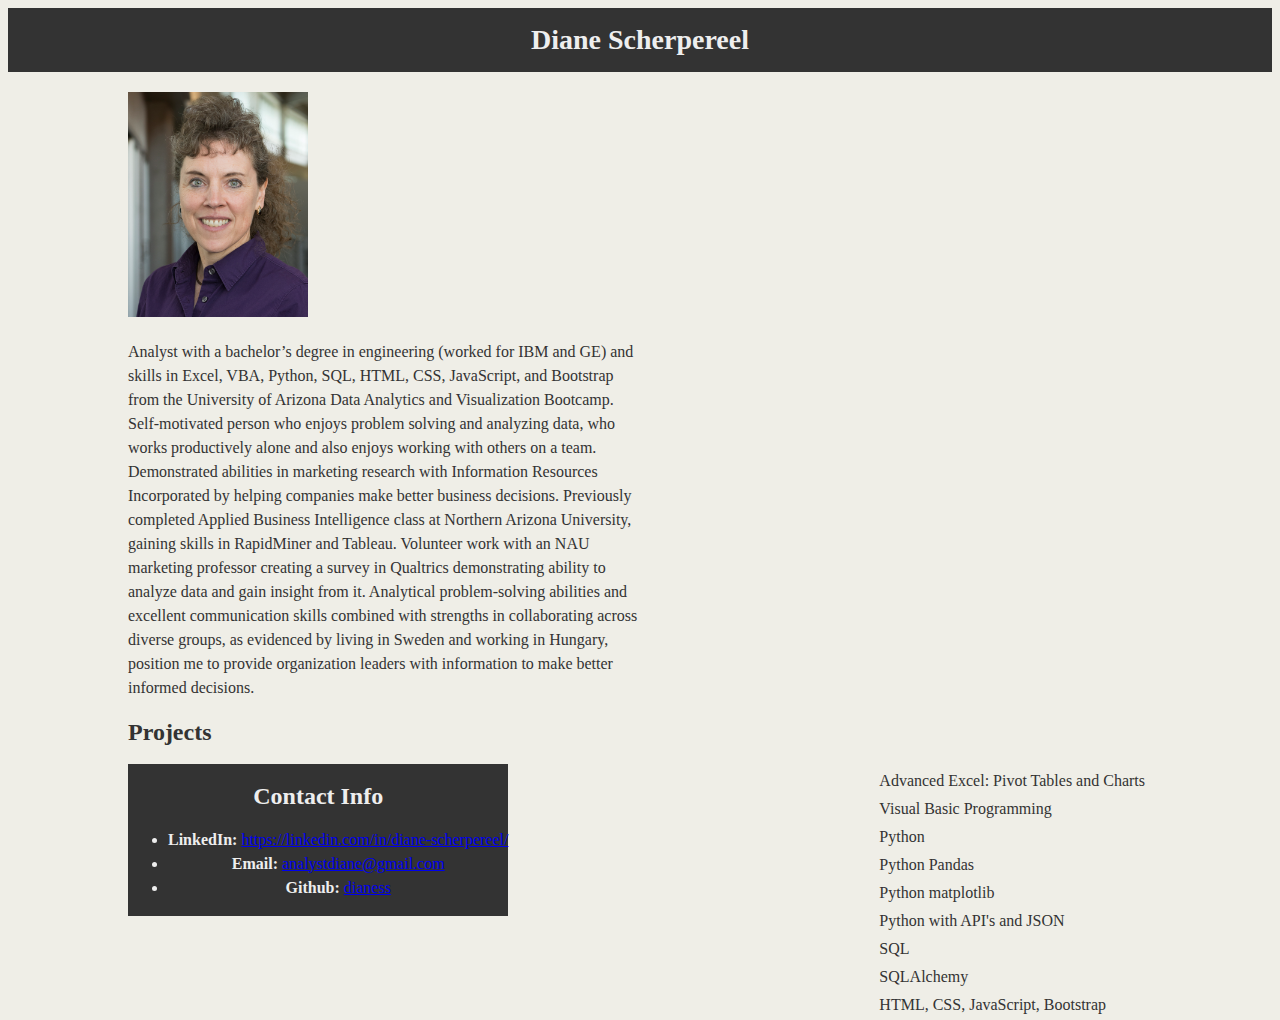
==== index.html @ 14bab39c "footer" ====
<!DOCTYPE html>
<html lang="en-us">
<head>
  <meta charset="UTF-8">
  <title>Diane Scherpereel's Bio</title>
  <link rel="stylesheet" type="text/css" href="style.css">
</head>

<body>
    <header>
        <h1>Diane Scherpereel</h1>
    </header>

  <main class="container">
    <section id="main-bio">
      <section id="figure">
           <!-- <h2 id="bio-name">Diane Scherpereel</h2> -->
        <img src="Diane-Scherpereel_photo.jpg" width="180" alt="Diane Scherpereel">
      </section>
      <p></p>
      <th>Analyst with a bachelor’s degree in engineering (worked for IBM and GE) and skills in 
        Excel, VBA, Python, SQL, HTML, CSS, JavaScript, and Bootstrap from the University of Arizona 
        Data Analytics and Visualization Bootcamp. Self-motivated person who enjoys problem solving 
        and analyzing data, who works productively alone and also enjoys working with others on a team. 
        Demonstrated abilities in marketing research with Information Resources Incorporated by helping 
        companies make better business decisions. Previously completed Applied Business Intelligence 
        class at Northern Arizona University, gaining skills in RapidMiner and Tableau. 
        Volunteer work with an NAU marketing professor creating a survey in Qualtrics demonstrating 
        ability to analyze data and gain insight from it. Analytical problem-solving abilities 
        and excellent communication skills combined with strengths in collaborating across diverse 
        groups, as evidenced by living in Sweden and working in Hungary, position me to provide 
        organization leaders with information to make better informed decisions.</th>
      <p></p>
    </section>

    <table id="table">
        <tr id="table">
          <h2>Projects</h2>
        </tr>
        <tr>
          <td>Advanced Excel: Pivot Tables and Charts</td>
        </tr>
        <tr>
          <td>Visual Basic Programming</td>
        </tr>
        <tr>
          <td>Python</td>
          <td></td>
        </tr>
        <tr>
          <td>Python Pandas</td>
          <td></td>
        </tr>
        <tr>
          <td>Python matplotlib</td>
          <td></td>
        </tr>
        <tr>
          <td>Python with API's and JSON</td>
          <td></td>
        </tr>
        <tr>
          <td>SQL</td>
          <td></td>
        </tr>
        <tr>
          <td>SQLAlchemy</td>
          <td></td>
        </tr>
        <tr>
          <td>HTML, CSS, JavaScript, Bootstrap</td>
          <td></td>
        </tr>
        
      </table>

    <footer id="contact-info">  <!-- id="contact-info">-->
        <h2>Contact Info</h2>
        <ul>
            <li><strong>LinkedIn:</strong> <a href="#">https://linkedin.com/in/diane-scherpereel/</a></li>
            <li><strong>Email:</strong> <a href="#">analystdiane@gmail.com</a></li>
            <li><strong>Github:</strong> <a href="#">dianess</a></li>
          </ul>
    </footer>
     <!-- <aside id="contact-info">
        <h2>Contact Info</h2>
        <ul>
          <li><strong>LinkedIn:</strong> <a href="#">https://linkedin.com/in/diane-scherpereel/</a></li>
          <li><strong>Email:</strong> <a href="#">analystdiane@gmail.com</a></li>
          <li><strong>Github:</strong> <a href="#">dianess</a></li>
        </ul>
    </aside> -->
  </main>

  

</body>

</html>
---- style.css ----
h1 {
  color: rgb(66, 0, 128);
}
/*
 First External CSS Stylesheet
 */

/* Styling for HTML elements */
body {
    padding: 20;
    margin: 20;
    font-family: Georgia, "Times New Roman", Times, serif;
    font-size: 16px;
    line-height: 150%;
    color: #333;
    background: #efeee7;
  }
  
  header {
    background: #333;
  }
  
  h1 {
    padding: 20px 0;
    margin: 0;
    margin-bottom: 20px;
    font-size: 28px;
    color: #eee;
    text-align: center;
  }
  
  h2 {
    font-size: 24px;
  }
  
  /* a {
    color: #d21034;
  }
  */
  /* Selecting elements by class */
  .container {
    width: 1024px;
    margin: 0 auto;
  }
  
  /* Selecting elements by ID */
  
  #bio-image {
    float: left;
  }
  
  #figure {
    position: relative;
  }
  
  #bio-name {
    position: absolute;
    color: rgb(66, 0, 128);
    top: 250px;
    left: 20px;
  }
  
  #main-bio {
    width: 50%;
  }
  
  #contact-info {
    list-style: none;
    padding: 10 px;  
    float: left;
    bottom: 20 px;
    background: #333;
    font-size: 16px;
    color: #eee;
    text-align: center;
  }
  
  #bio-image {
    width: 200px;
    height: 200px;
    margin-right: 20px;
  }

  #table {
      float: right
  }

  #footer {

    background: #333;
    font-size: 28px;
    color: #eee;
    text-align: center;
  }

/* #big-font {
  font-size: 40px;
}

#bold-font {
  font-weight: bold;
}

.back-black {
  background-color: #000;
}

.small-font {
  font-size: 10px;
} */
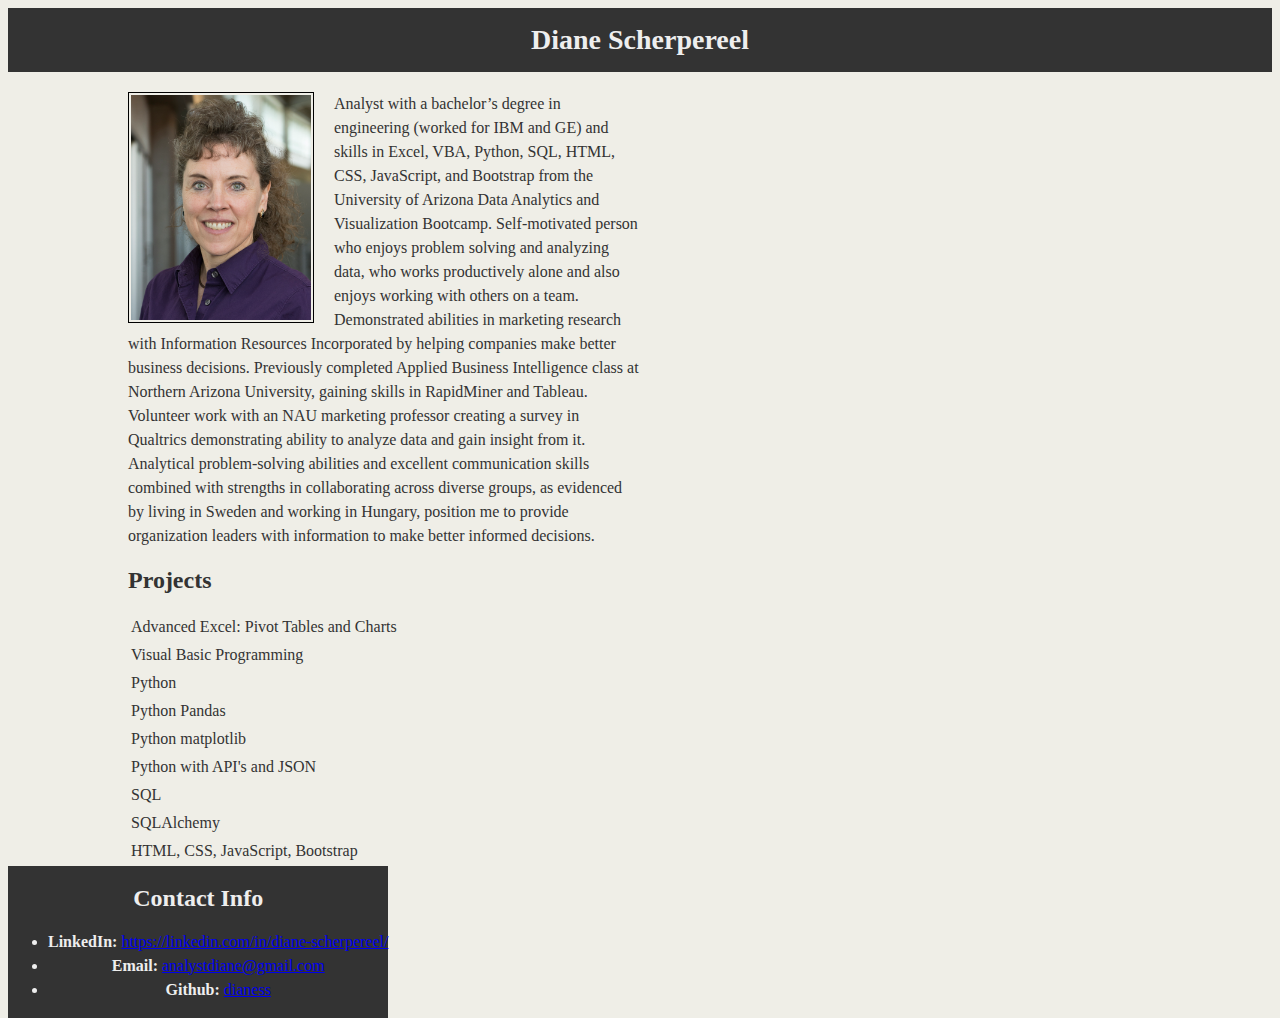
==== commit 1a57a13f: "text flowing around img" ====
--- a/index.html
+++ b/index.html
@@ -7,15 +7,16 @@
 </head>
 
 <body>
-    <header>
-        <h1>Diane Scherpereel</h1>
-    </header>
+  <header>
+    <h1>Diane Scherpereel</h1>
+  </header>
 
+  <div>
   <main class="container">
     <section id="main-bio">
       <section id="figure">
            <!-- <h2 id="bio-name">Diane Scherpereel</h2> -->
-        <img src="Diane-Scherpereel_photo.jpg" width="180" alt="Diane Scherpereel">
+        <img src="Diane-Scherpereel_photo.jpg" width="180" style = "float:left; margin-right: 20px; border: solid black 1px; padding: 2px;" alt="Diane Scherpereel">
       </section>
       <p></p>
       <th>Analyst with a bachelor’s degree in engineering (worked for IBM and GE) and skills in 
@@ -31,48 +32,40 @@
         groups, as evidenced by living in Sweden and working in Hungary, position me to provide 
         organization leaders with information to make better informed decisions.</th>
       <p></p>
-    </section>
-
-    <table id="table">
-        <tr id="table">
-          <h2>Projects</h2>
-        </tr>
-        <tr>
-          <td>Advanced Excel: Pivot Tables and Charts</td>
-        </tr>
+          
+      <table id="table">
+        <h2>Projects</h2>
+          <tr>
+            <td>Advanced Excel: Pivot Tables and Charts</td>
+          </tr>
         <tr>
           <td>Visual Basic Programming</td>
         </tr>
         <tr>
           <td>Python</td>
-          <td></td>
         </tr>
         <tr>
           <td>Python Pandas</td>
-          <td></td>
         </tr>
         <tr>
           <td>Python matplotlib</td>
-          <td></td>
         </tr>
         <tr>
           <td>Python with API's and JSON</td>
-          <td></td>
         </tr>
         <tr>
           <td>SQL</td>
-          <td></td>
         </tr>
         <tr>
           <td>SQLAlchemy</td>
-          <td></td>
         </tr>
         <tr>
           <td>HTML, CSS, JavaScript, Bootstrap</td>
-          <td></td>
         </tr>
-        
       </table>
+    </section>
+  </main> 
+  </div>
 
     <footer id="contact-info">  <!-- id="contact-info">-->
         <h2>Contact Info</h2>
@@ -90,9 +83,6 @@
           <li><strong>Github:</strong> <a href="#">dianess</a></li>
         </ul>
     </aside> -->
-  </main>
-
-  
 
 </body>
 
--- a/style.css
+++ b/style.css
@@ -47,6 +47,9 @@
   
   #bio-image {
     float: left;
+    width: 200px;
+    height: 200px;
+    margin-right: 20px;
   }
   
   #figure {
@@ -65,32 +68,18 @@
   }
   
   #contact-info {
-    list-style: none;
-    padding: 10 px;  
+    list-style-type: none;
+    margin-right: 20 px;  
     float: left;
-    bottom: 20 px;
+    padding: 20 px;
     background: #333;
     font-size: 16px;
     color: #eee;
     text-align: center;
   }
-  
-  #bio-image {
-    width: 200px;
-    height: 200px;
-    margin-right: 20px;
-  }
 
   #table {
-      float: right
-  }
-
-  #footer {
-
-    background: #333;
-    font-size: 28px;
-    color: #eee;
-    text-align: center;
+    top: 10 px;
   }
 
 /* #big-font {
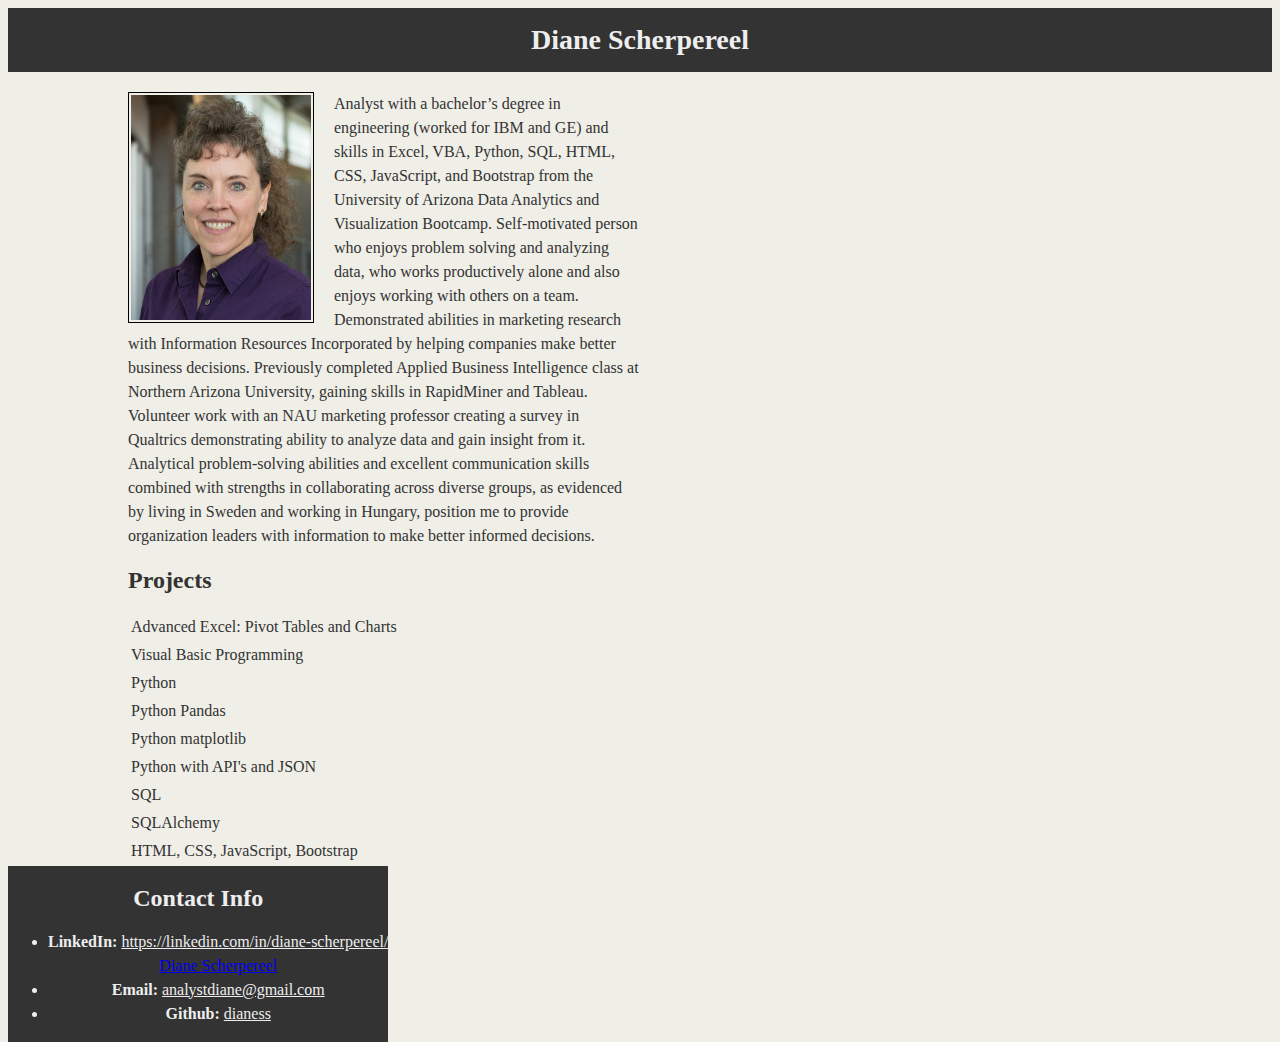
==== commit 3383f829: "add LinkedIn badge" ====
--- a/index.html
+++ b/index.html
@@ -71,6 +71,8 @@
         <h2>Contact Info</h2>
         <ul>
             <li><strong>LinkedIn:</strong> <a href="#">https://linkedin.com/in/diane-scherpereel/</a></li>
+            <script type="text/javascript" src="https://platform.linkedin.com/badges/js/profile.js" async defer></script>
+            <div class="LI-profile-badge"  data-version="v1" data-size="medium" data-locale="en_US" data-type="horizontal" data-theme="dark" data-vanity="diane-scherpereel"><a class="LI-simple-link" href='https://www.linkedin.com/in/diane-scherpereel?trk=profile-badge'>Diane Scherpereel</a></div>
             <li><strong>Email:</strong> <a href="#">analystdiane@gmail.com</a></li>
             <li><strong>Github:</strong> <a href="#">dianess</a></li>
           </ul>
--- a/style.css
+++ b/style.css
@@ -82,6 +82,9 @@
     top: 10 px;
   }
 
+  ul li a {
+    color: #eee;
+  }
 /* #big-font {
   font-size: 40px;
 }
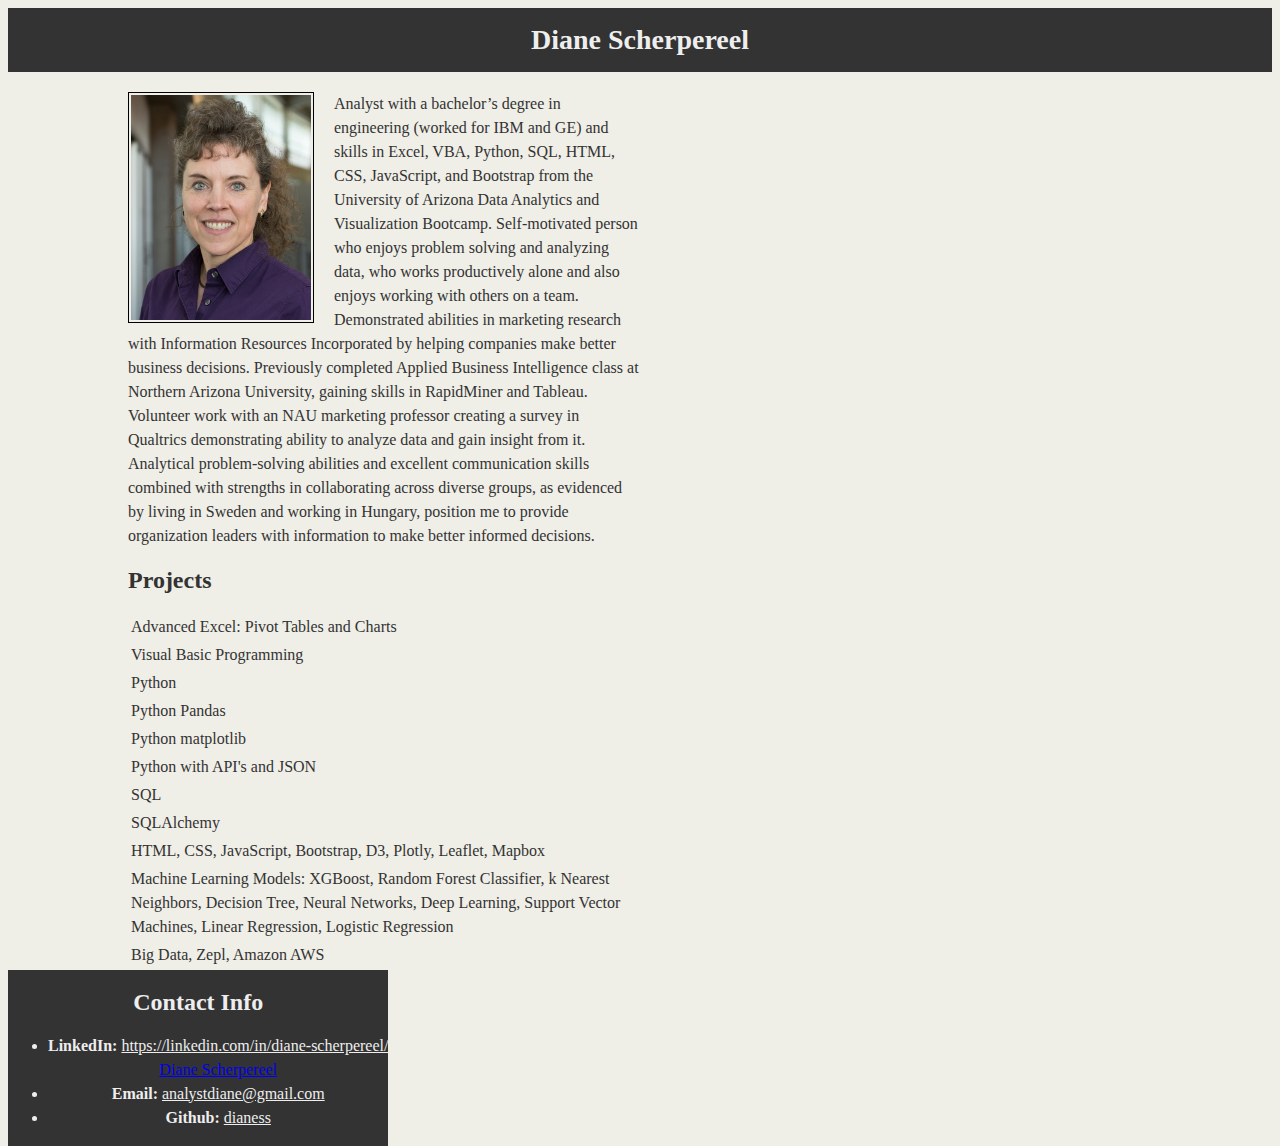
==== commit bb130d88: "add newer skills" ====
--- a/index.html
+++ b/index.html
@@ -60,7 +60,13 @@
           <td>SQLAlchemy</td>
         </tr>
         <tr>
-          <td>HTML, CSS, JavaScript, Bootstrap</td>
+          <td>HTML, CSS, JavaScript, Bootstrap, D3, Plotly, Leaflet, Mapbox</td>
+        </tr>
+        <tr>
+          <td>Machine Learning Models: XGBoost, Random Forest Classifier, k Nearest Neighbors, Decision Tree, Neural Networks, Deep Learning, Support Vector Machines, Linear Regression, Logistic Regression</td>
+        </tr>
+        <tr>
+          <td>Big Data, Zepl, Amazon AWS</td>
         </tr>
       </table>
     </section>
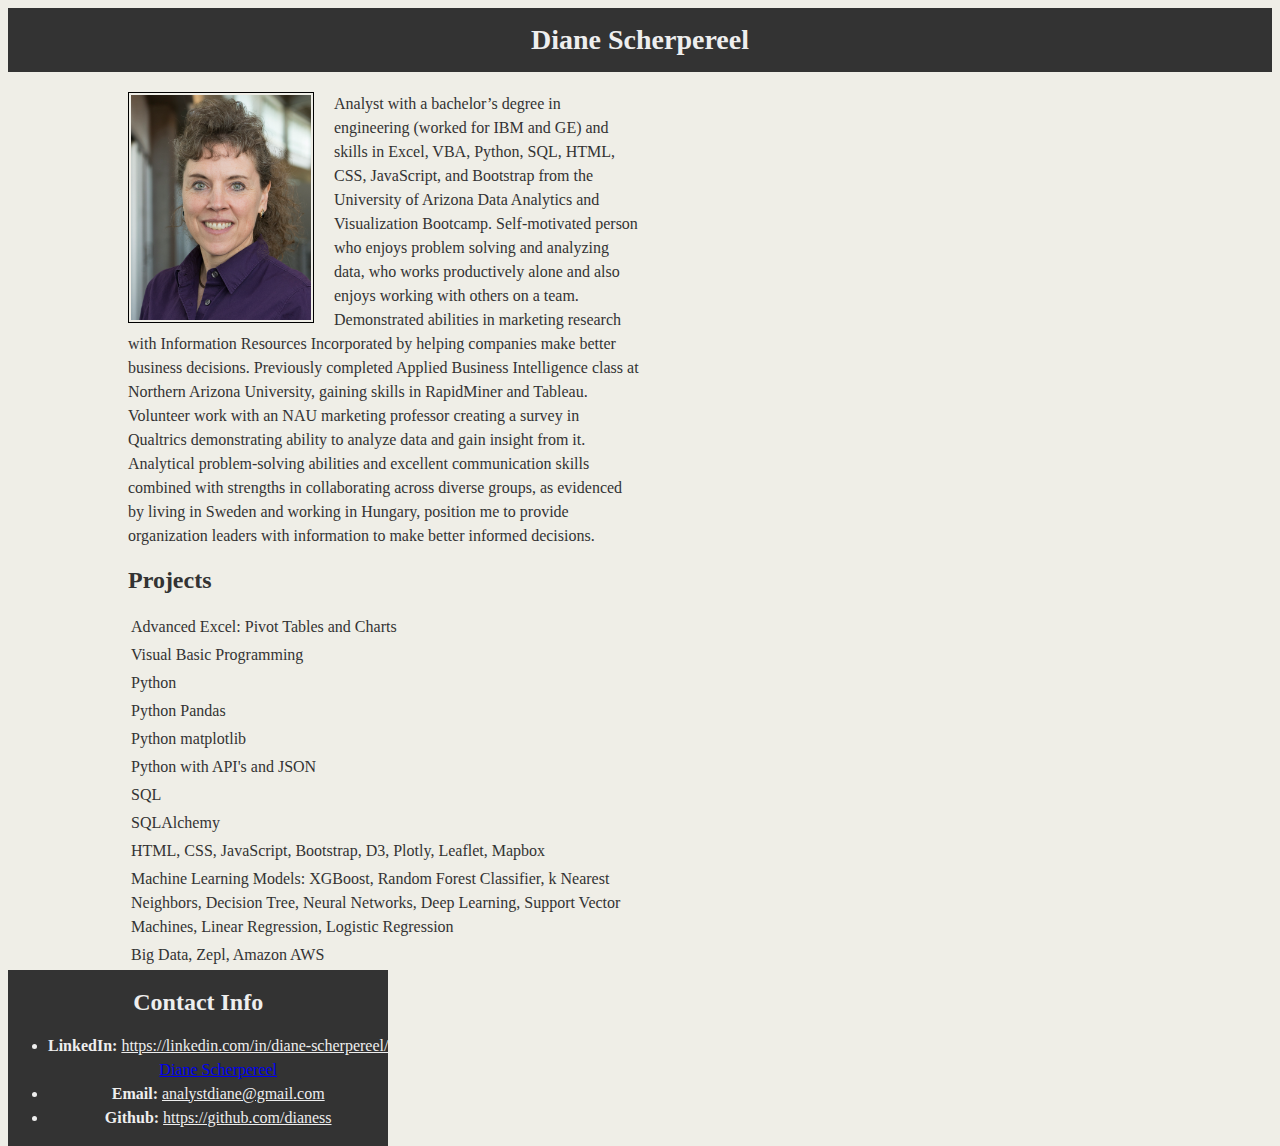
==== commit bed102c1: "update github link" ====
--- a/index.html
+++ b/index.html
@@ -80,7 +80,7 @@
             <script type="text/javascript" src="https://platform.linkedin.com/badges/js/profile.js" async defer></script>
             <div class="LI-profile-badge"  data-version="v1" data-size="medium" data-locale="en_US" data-type="horizontal" data-theme="dark" data-vanity="diane-scherpereel"><a class="LI-simple-link" href='https://www.linkedin.com/in/diane-scherpereel?trk=profile-badge'>Diane Scherpereel</a></div>
             <li><strong>Email:</strong> <a href="#">analystdiane@gmail.com</a></li>
-            <li><strong>Github:</strong> <a href="#">dianess</a></li>
+            <li><strong>Github:</strong> <a href="#">https://github.com/dianess</a></li>
           </ul>
     </footer>
      <!-- <aside id="contact-info">
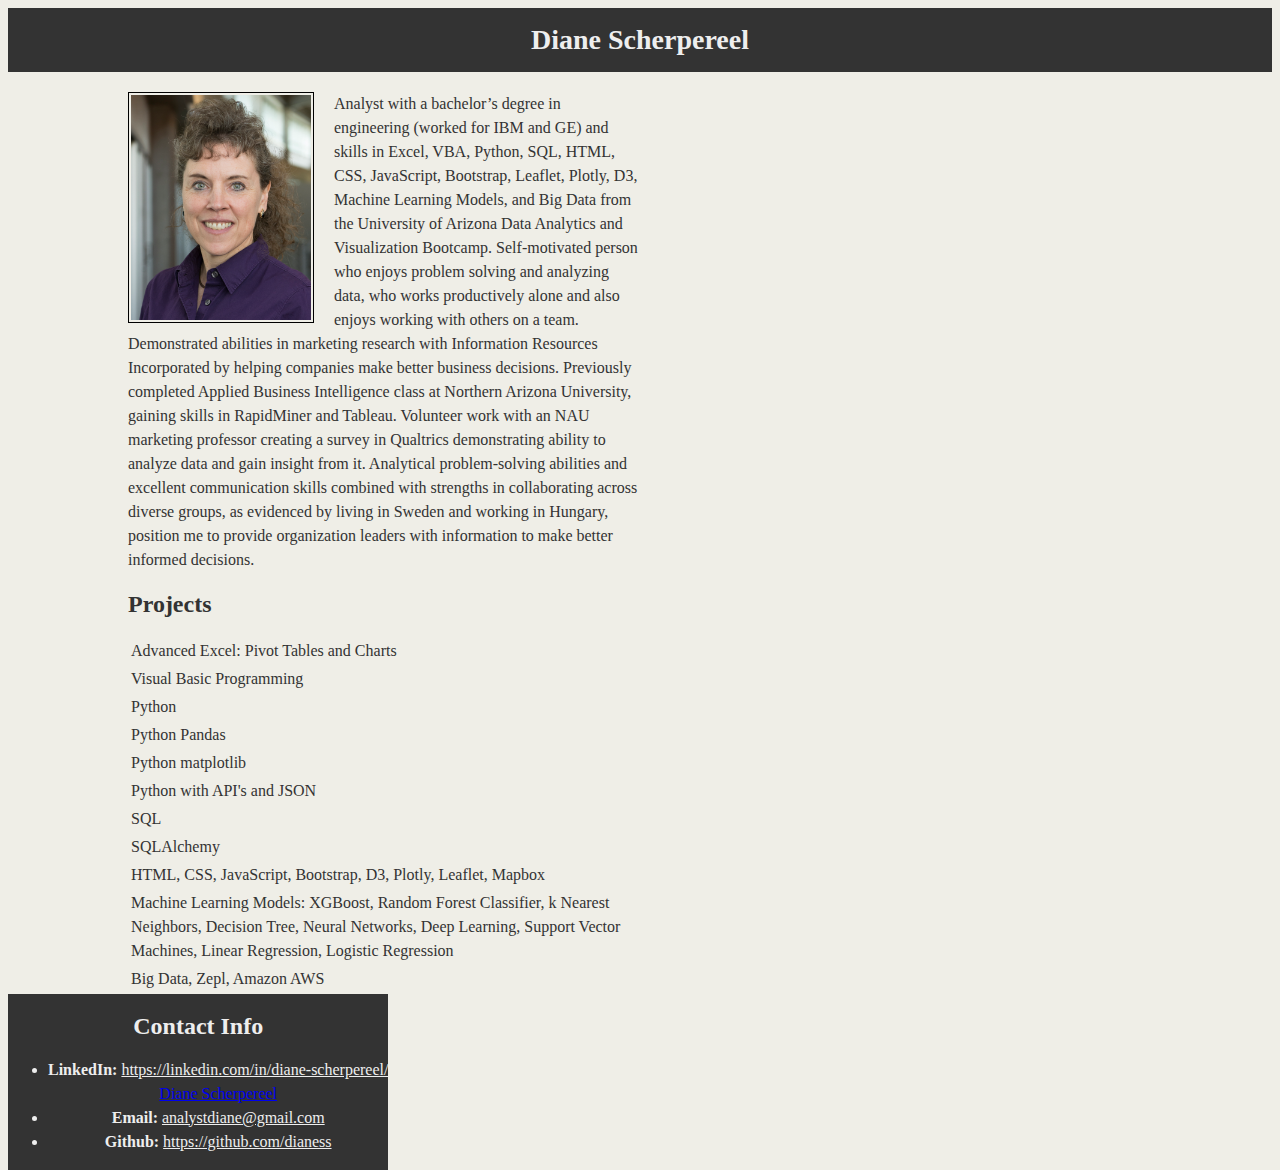
==== commit 9498e9dc: "update bio" ====
--- a/index.html
+++ b/index.html
@@ -20,8 +20,9 @@
       </section>
       <p></p>
       <th>Analyst with a bachelor’s degree in engineering (worked for IBM and GE) and skills in 
-        Excel, VBA, Python, SQL, HTML, CSS, JavaScript, and Bootstrap from the University of Arizona 
-        Data Analytics and Visualization Bootcamp. Self-motivated person who enjoys problem solving 
+        Excel, VBA, Python, SQL, HTML, CSS, JavaScript, Bootstrap, Leaflet, Plotly, D3, Machine Learning
+        Models, and Big Data from the University of Arizona Data Analytics and Visualization Bootcamp.
+        Self-motivated person who enjoys problem solving 
         and analyzing data, who works productively alone and also enjoys working with others on a team. 
         Demonstrated abilities in marketing research with Information Resources Incorporated by helping 
         companies make better business decisions. Previously completed Applied Business Intelligence 
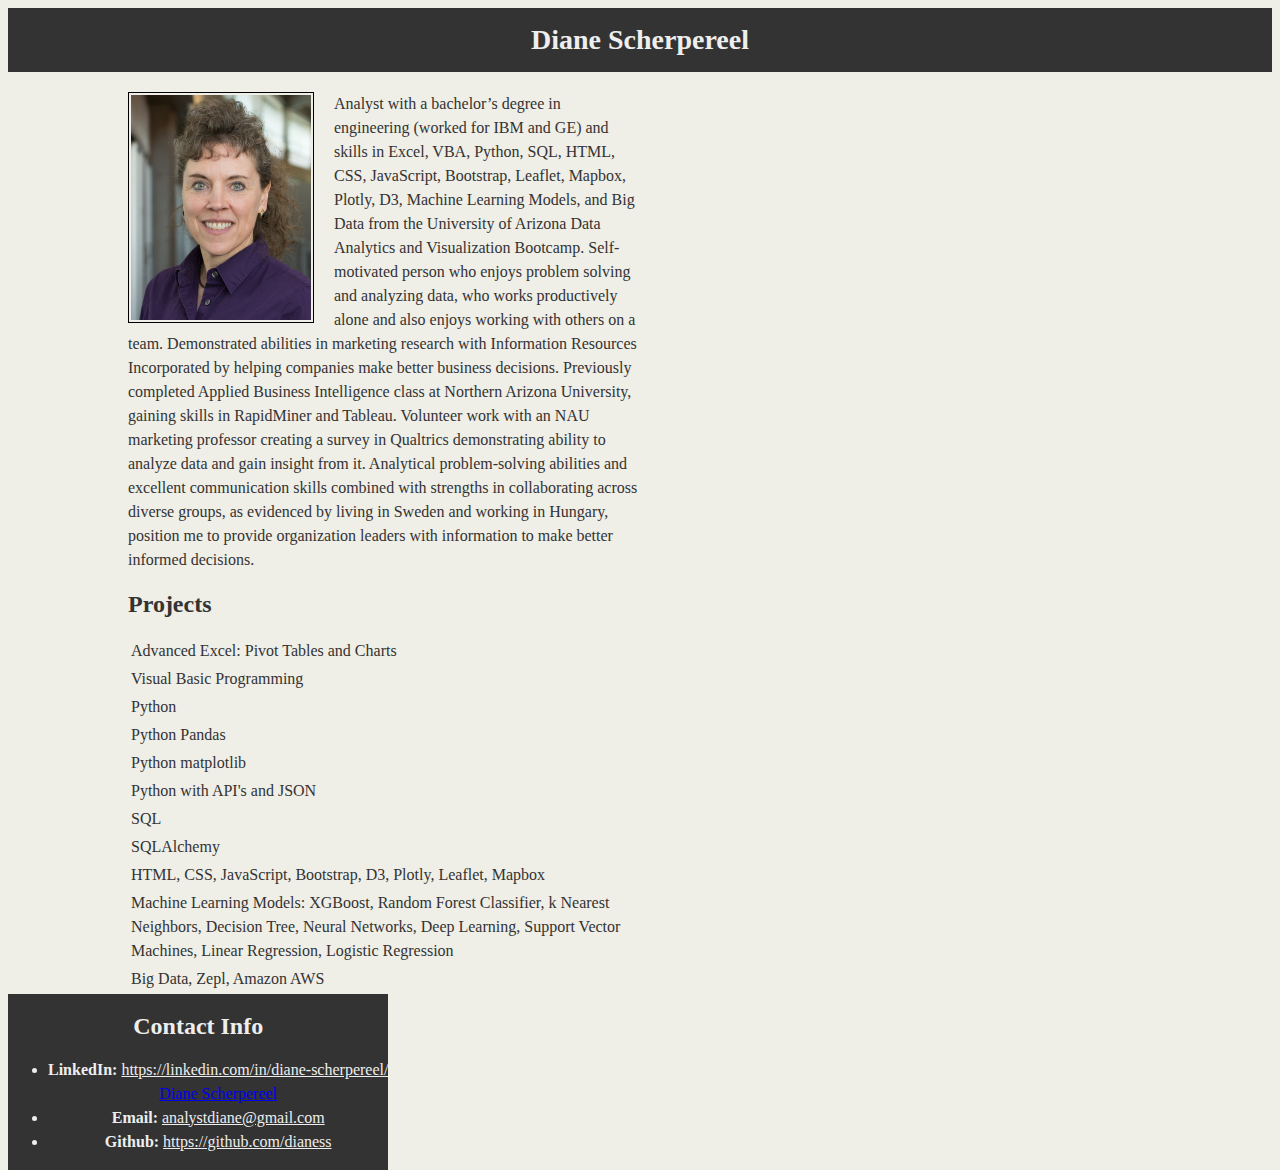
==== commit fec79595: "update bio" ====
--- a/index.html
+++ b/index.html
@@ -20,7 +20,7 @@
       </section>
       <p></p>
       <th>Analyst with a bachelor’s degree in engineering (worked for IBM and GE) and skills in 
-        Excel, VBA, Python, SQL, HTML, CSS, JavaScript, Bootstrap, Leaflet, Plotly, D3, Machine Learning
+        Excel, VBA, Python, SQL, HTML, CSS, JavaScript, Bootstrap, Leaflet, Mapbox, Plotly, D3, Machine Learning
         Models, and Big Data from the University of Arizona Data Analytics and Visualization Bootcamp.
         Self-motivated person who enjoys problem solving 
         and analyzing data, who works productively alone and also enjoys working with others on a team. 
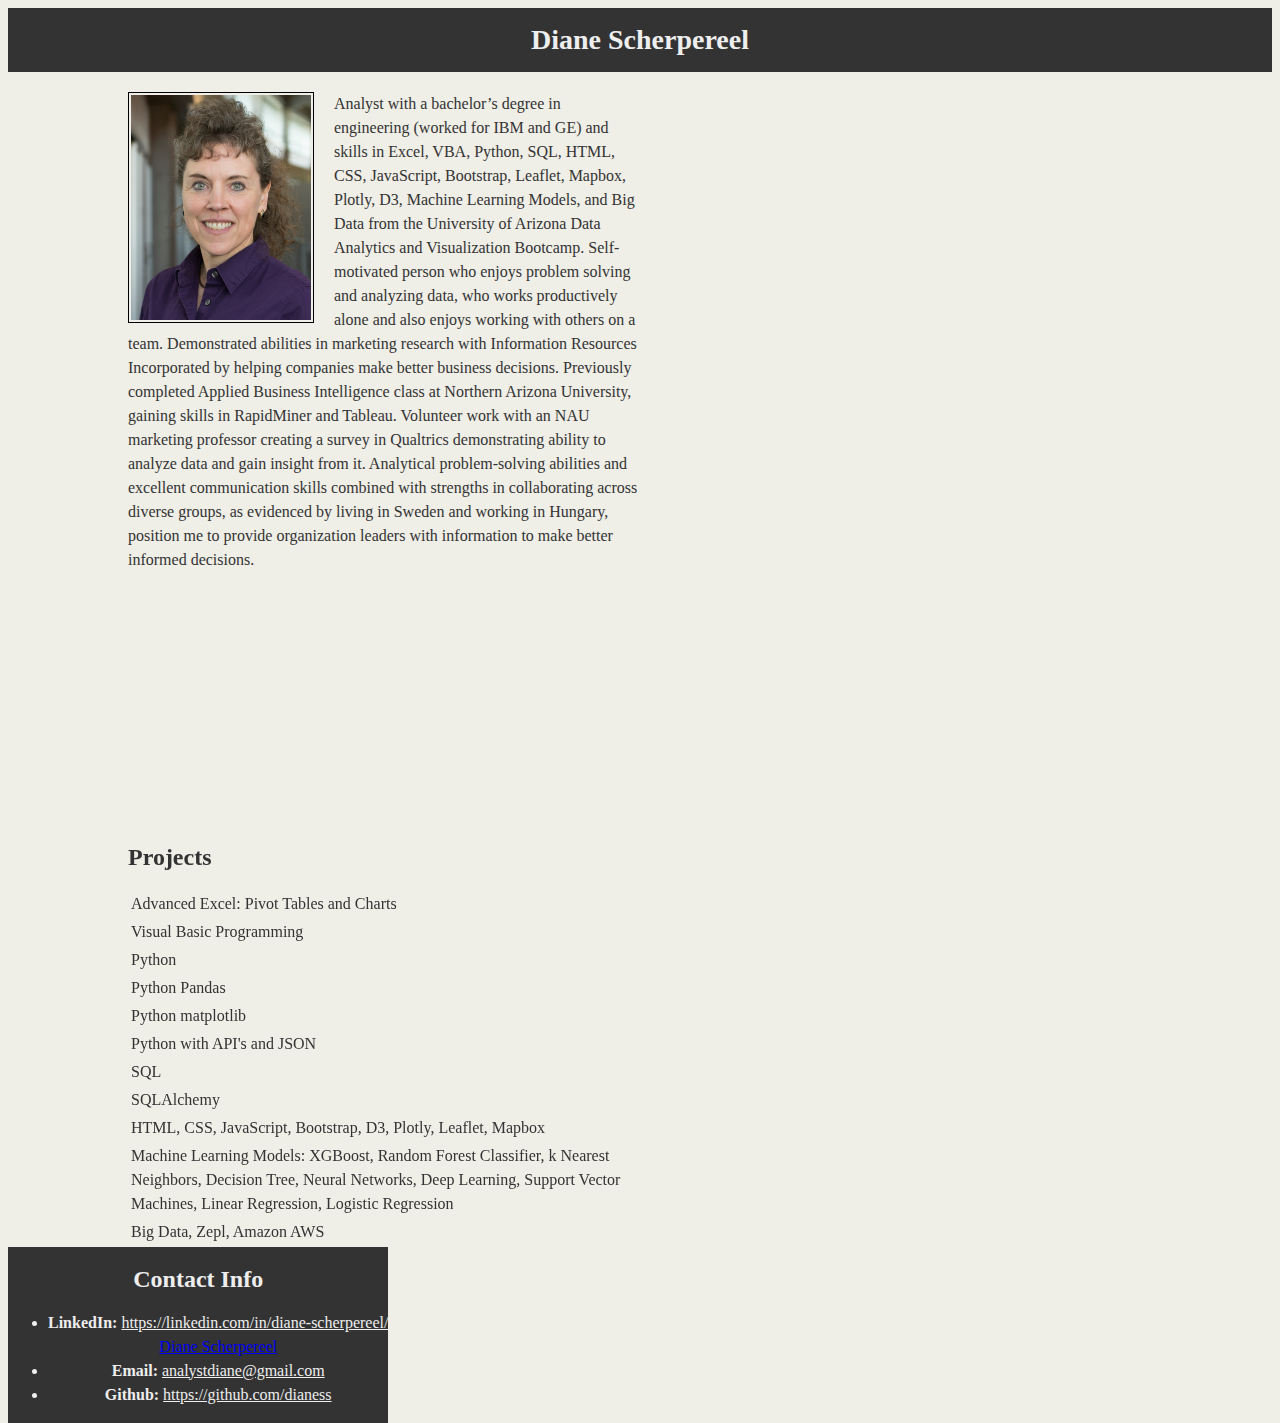
==== commit 2219ce81: "add UA badge to bio" ====
--- a/index.html
+++ b/index.html
@@ -33,6 +33,7 @@
         groups, as evidenced by living in Sweden and working in Hungary, position me to provide 
         organization leaders with information to make better informed decisions.</th>
       <p></p>
+      <iframe frameborder="0" scrolling="no" src="https://arizona.credly.com/embed.html#/?member_badge_id=23177441" width="180" height="230"></iframe>
           
       <table id="table">
         <h2>Projects</h2>
